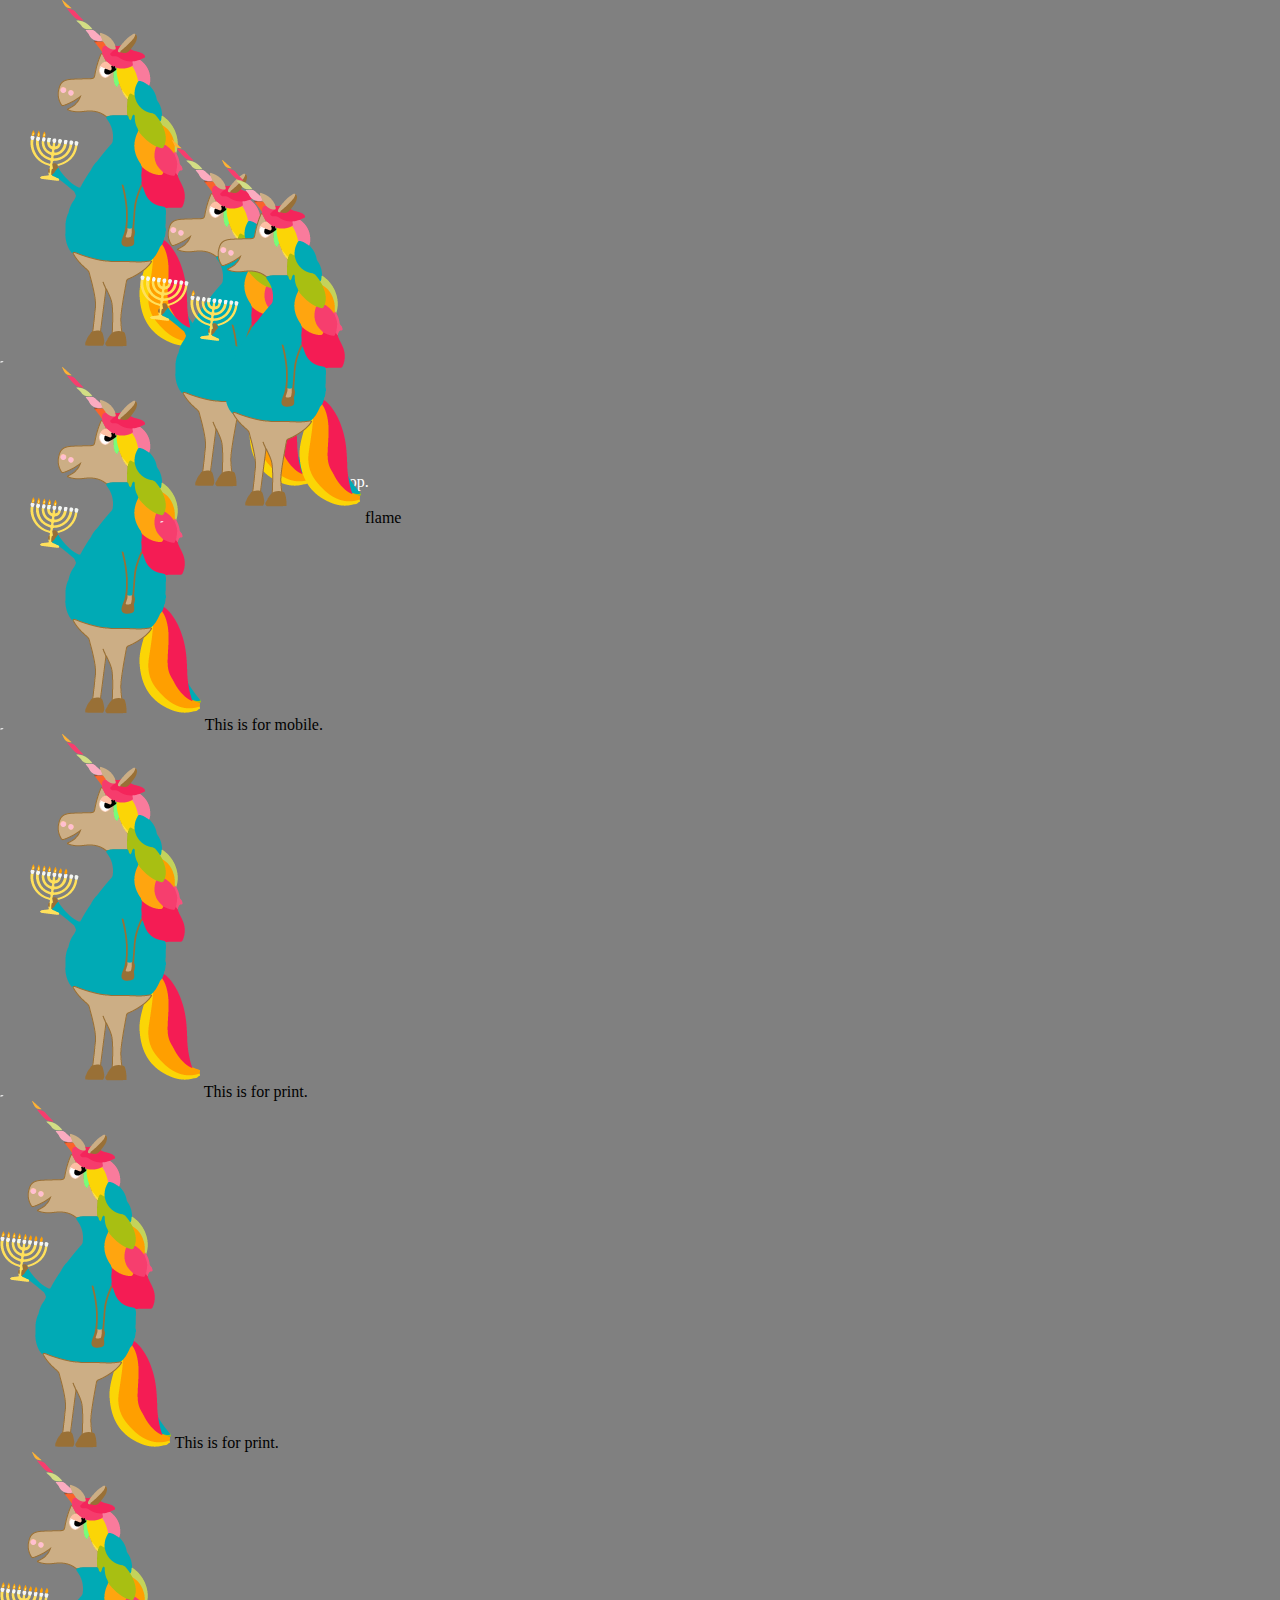
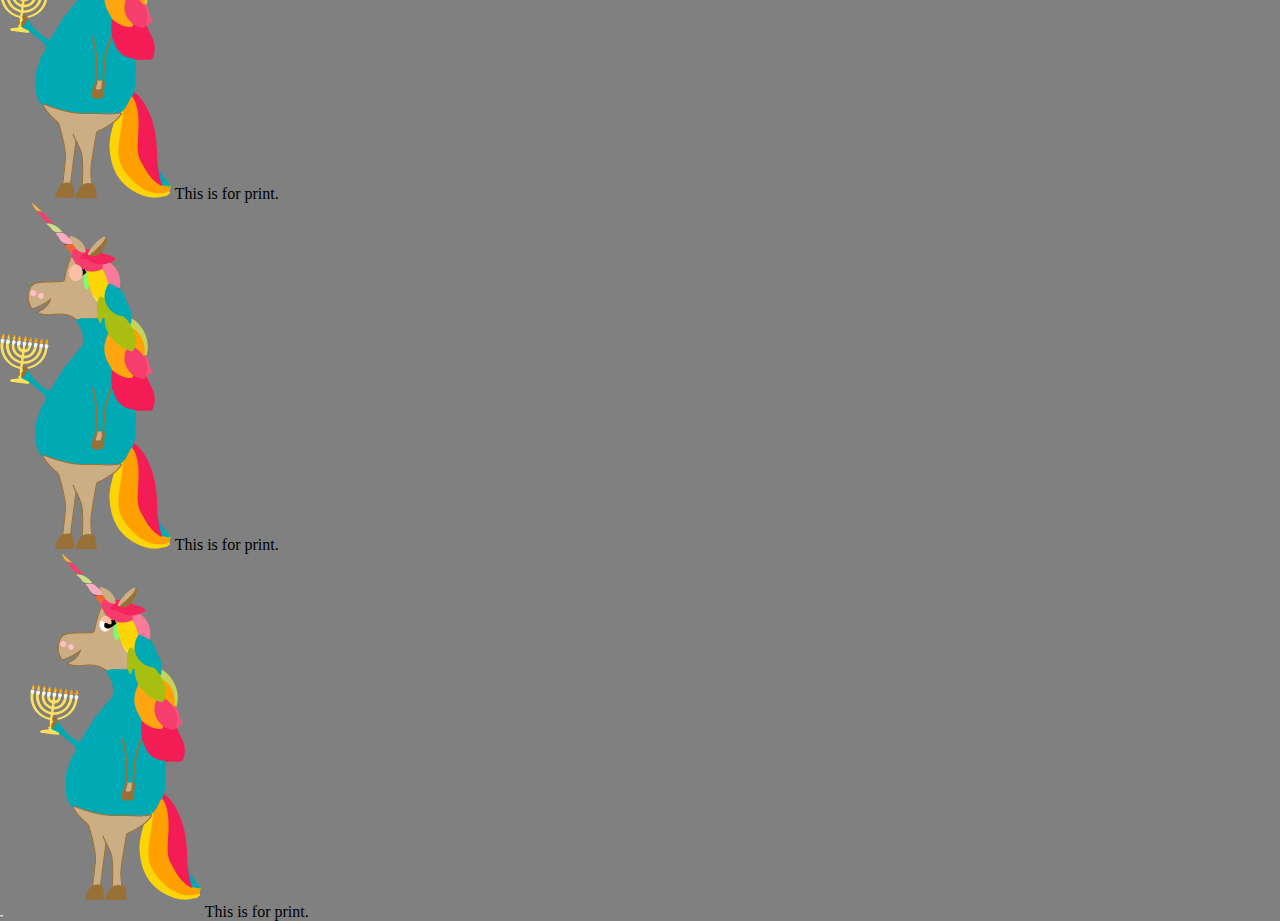
==== Multiples/index.html @ 34851fa4 "alll" ====
<!DOCTYPE html>
<html>
<head>
    <title>Multiples</title>
    <!-- Set the viewport -->
    <meta name="viewport" content="width=device-width, initial-scale=1.0">
    <!-- Link CSS stylesheet -->
    <link rel="stylesheet" href="css/main.css" />
</head>
<body>
    <!-- show by default -->
    <div id="desktop">
      <img src="assets/uni1.png" alt="uni1">

        desktop.
    </div>
    <div id="desktop2">
      <img src="assets/uni2.png" alt="uni2">

        flame
    </div>
    <!-- show on tablet -->
    <div id="tablet">
      <img src="assets/uni3.png" alt="uni3">

        This is for tablet.
    </div>
    <div id="tablet2">
      <img src="assets/uni4.png" alt="uni4">

        This is for tablet.
    </div>
    <!-- show on mobile -->
    <div id="mobile">
      <img src="assets/uni5.png" alt="uni5">

        This is for mobile.
    </div>
    <div id="mobile2">
      <img src="assets/uni6.png" alt="uni6">
        This is for mobile.
    </div>
    <!-- show on print -->
    <div id="print">
      <img src="assets/uni7.png" alt="uni7">

        This is for print.
    </div>
    <div id="print2">
      <img src="assets/uni8.png" alt="uni8">

        This is for print.
    </div>
    <div id="tiny">
      <img src="assets/uni9.png" alt="uni9">

        This is for print.
    </div>
    <div id="tiny2">
      <img src="assets/uni10.png" alt="uni10">

        This is for print.
    </div>
    <div id="itty">
      <img src="assets/uni11.png" alt="uni11">

        This is for print.
    </div>
    <div id="itty2">
      <img src="assets/uni12.png" alt="uni12">

        This is for print.
    </div>
</body>
</html>
---- Multiples/css/main.css ----
* {
    margin: 0px;
    padding: 0px;
    box-sizing: border-box;
}

@keyframes bgcolor {
    0% {
        background-color: #000000
    }

    30% {
        background-color: #584F4F
    }

    60% {
        background-color: #706565
    }

    90% {
        background-color: #9E9595
    }

    100% {
        background-color: #FFFFFF
    }
}
body {
    -webkit-animation: bgcolor 20s infinite;
    animation: bgcolor 10s infinite;
    -webkit-animation-direction: alternate;
    animation-direction: alternate;
}
#desktop {
    display: inline;
    color: white;
    position:absolute;
    top: 140px;
    left: 140px;
    transition: .5s ease;
}
#tablet,
#mobile,
#print {
    display: none;
}
@media (min-width: 1024px)  {
    body {
        background: grey;
    }
#desktop2 {
    display: inline;
    position:absolute;
    top: 160px;
    left: 160px;
    transition: .5s ease;
}
#tablet,
#mobile,
#print {
    display: none;
}
/* tablet */
@media (min-width: 670px) and (max-width: 1024px) {
    body {
        background: grey;
    }
    #tablet {
        display: inline;
        color: white;
        top: 40px;
        left: 40px;
        transition: .5s ease;
    }
    #desktop,
    #mobile,
    #print {
        display: none;
    }
}
/* tablet2 */
@media (min-width: 570px) and (max-width: 924px) {
    body {
        background: grey;
    }
    #tablet2 {
        display: inline;
        color: white;
        top: 40px;
        left: 40px;
        transition: .5s ease;
    }
    #desktop,
    #mobile,
    #print {
        display: none;
    }
}
/* mobile */
@media (max-width: 470px) {
    body {
        background: white;
    }
    #mobile {
        display: inline;
        color: black;
    }
    #desktop,
    #tablet,
    #print {
        display: none;
    }
}
/* mobile2 */
@media (max-width: 370px) {
    body {
        background: white;
    }
    #mobile {
        display: inline;
        color: black;
    }
    #desktop,
    #desktop2,
    #tablet,
    #tablet2,
    #print,
    #mobile2, {
        display: none;
    }
}
/* mobile2 */
@media (max-width: 270px) {
    body {
        background: white;
    }
    #print {
        display: inline;
        color: black;
    }
    #desktop,
    #desktop2,
    #tablet,
    #tablet2,
    #mobile,
    #mobile2, {
        display: none;
    }
}
/* print */
@media print {
    body {
        background: white;
    }
    #print {
        display: inline;
        color: black;
    }
    #desktop,
    #desktop2,
    #tablet,
    #tablet2,
    #mobile,
    #mobile2,
    #print2 {
        display: none;
    }
}
/* print2 */
@media print2 {
    body {
        background: white;
    }
    #print2 {
        display: inline;
        color: black;
    }
    #desktop,
    #desktop2,
    #tablet,
    #tablet2,
    #mobile,
    #mobile2,
    #print, {
        display: none;
    }
}
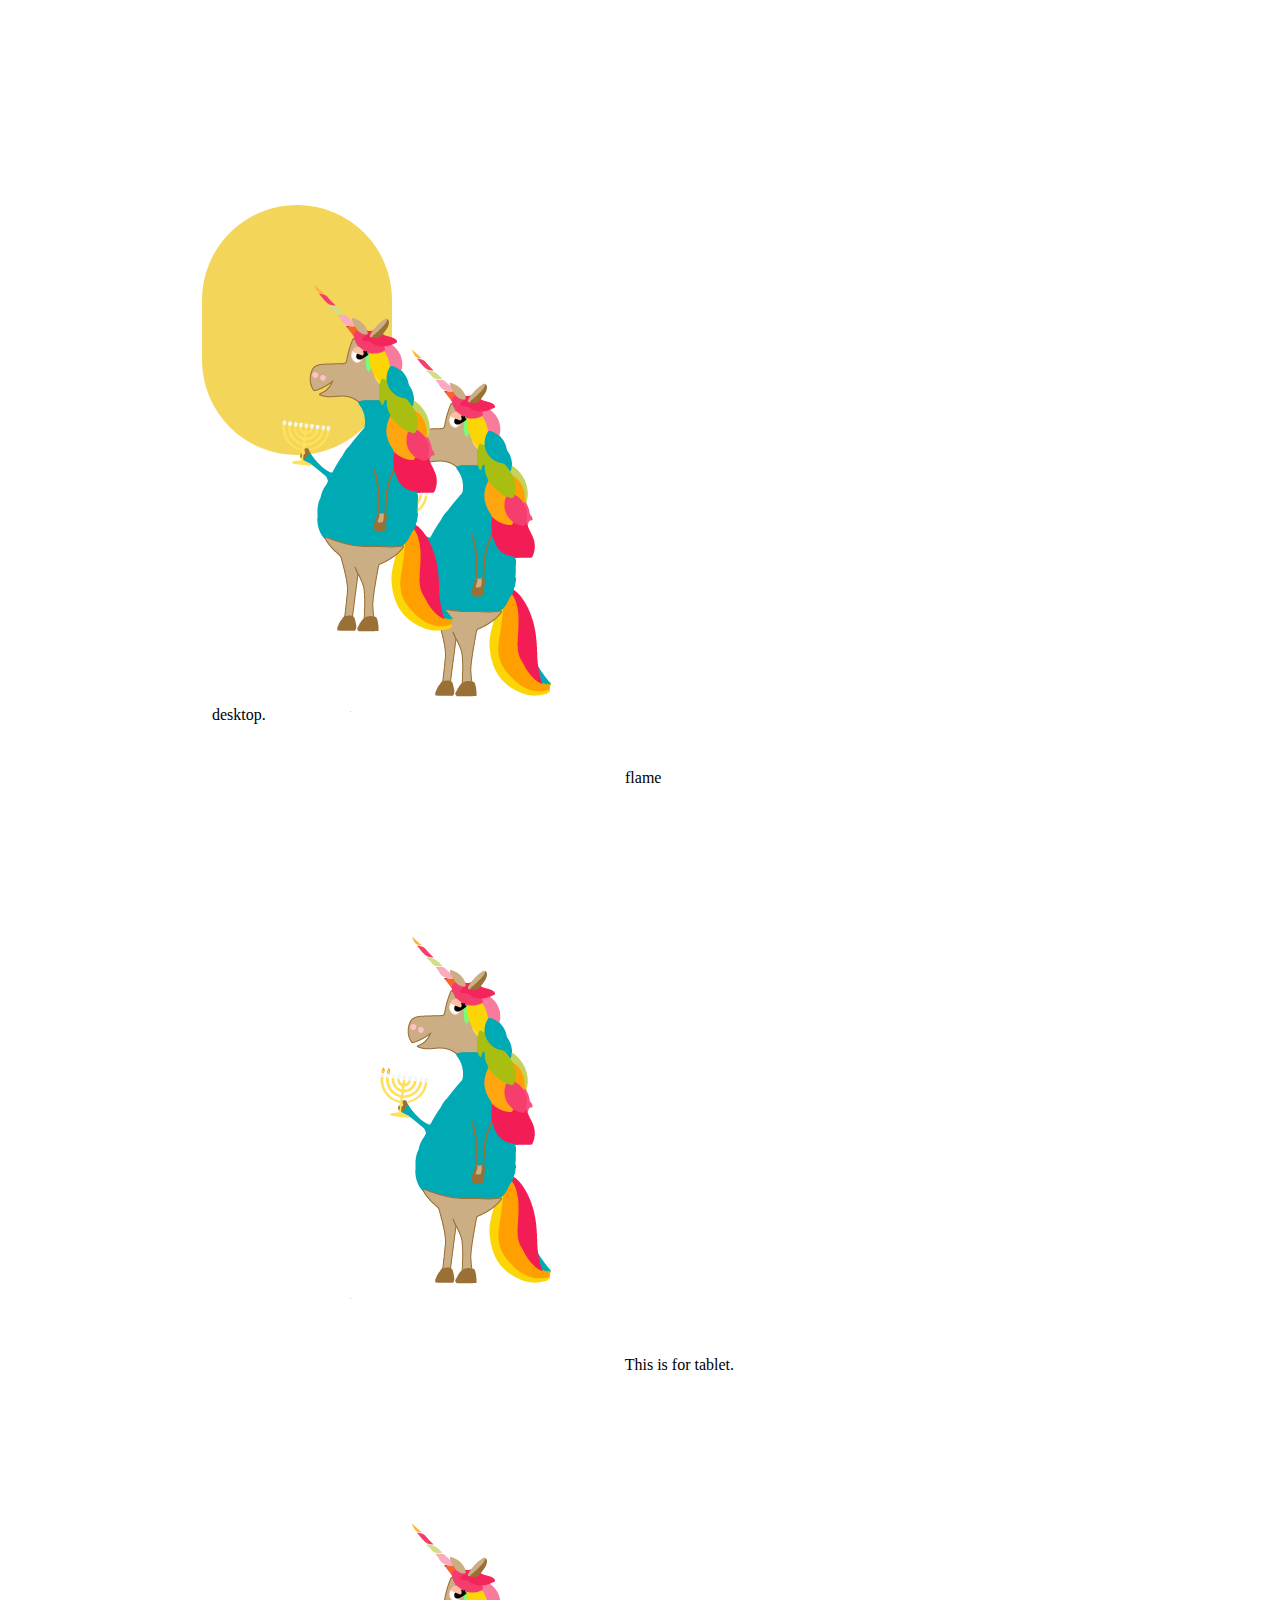
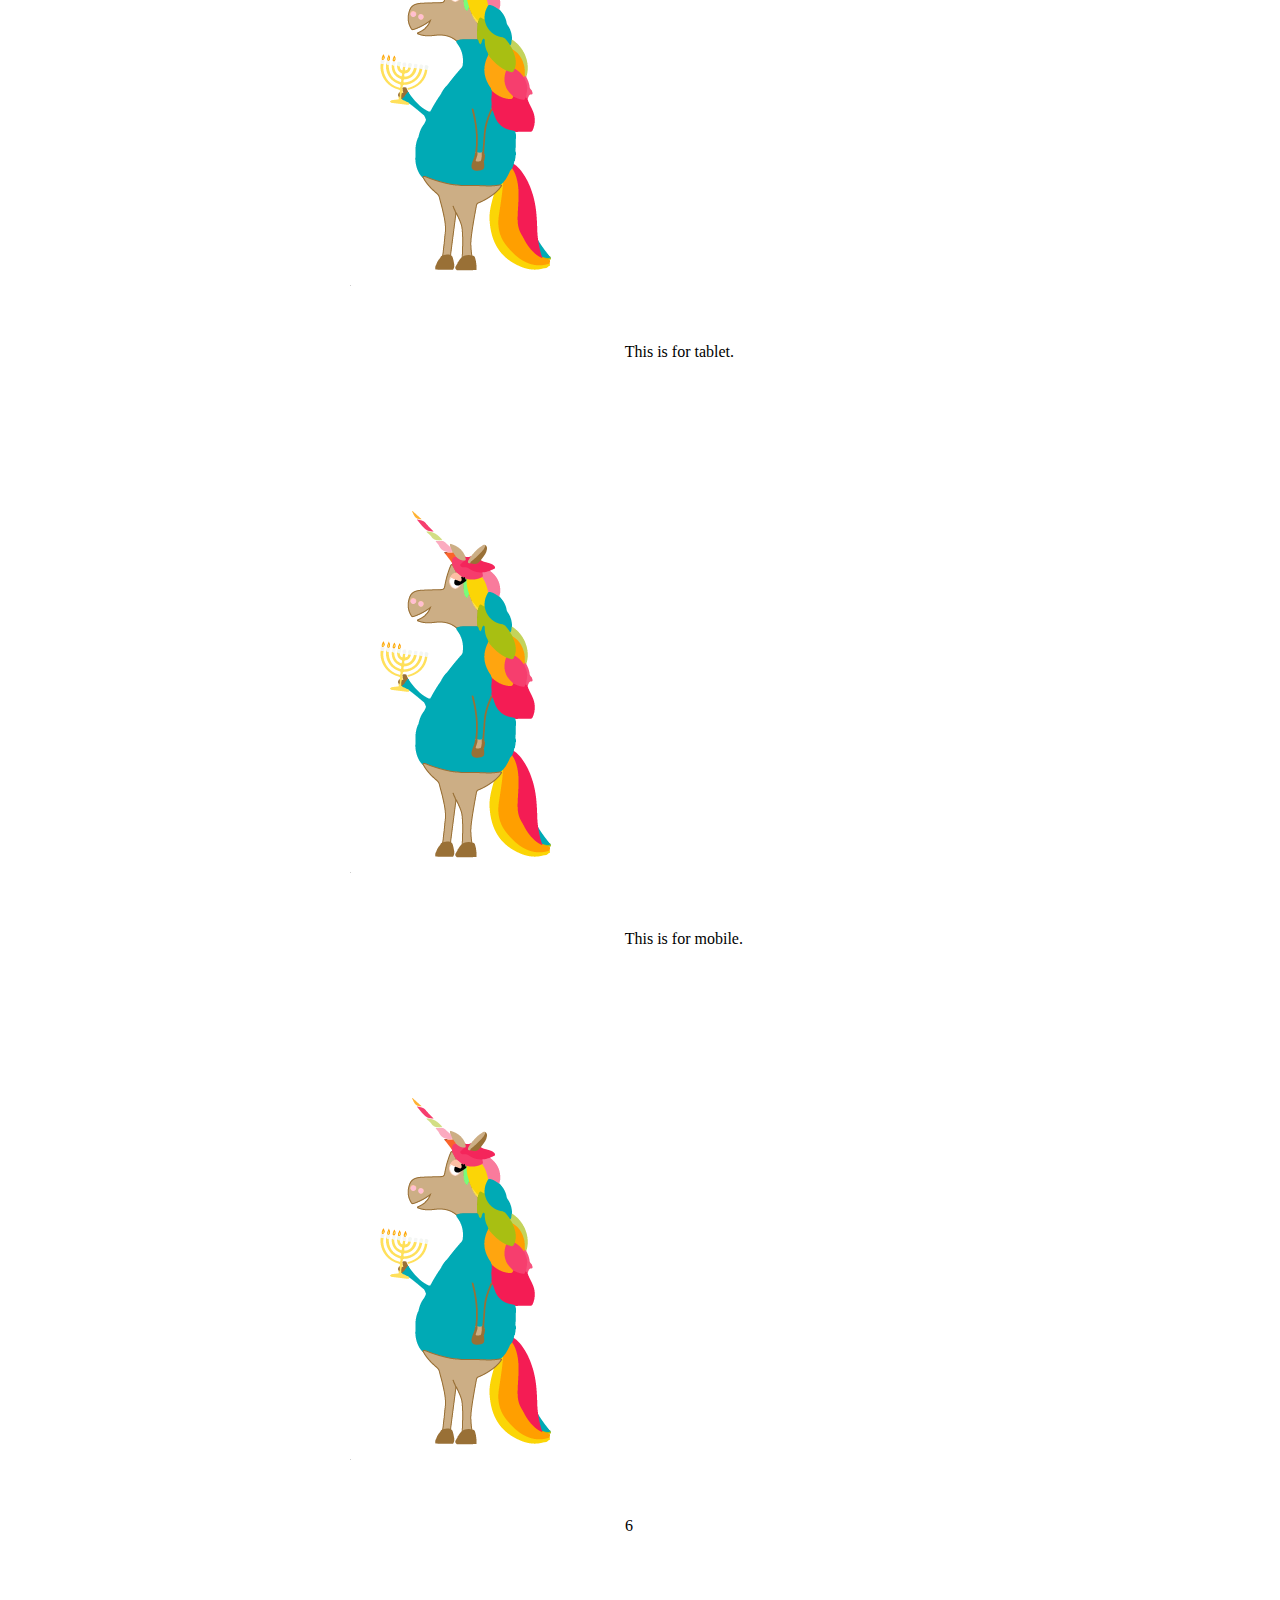
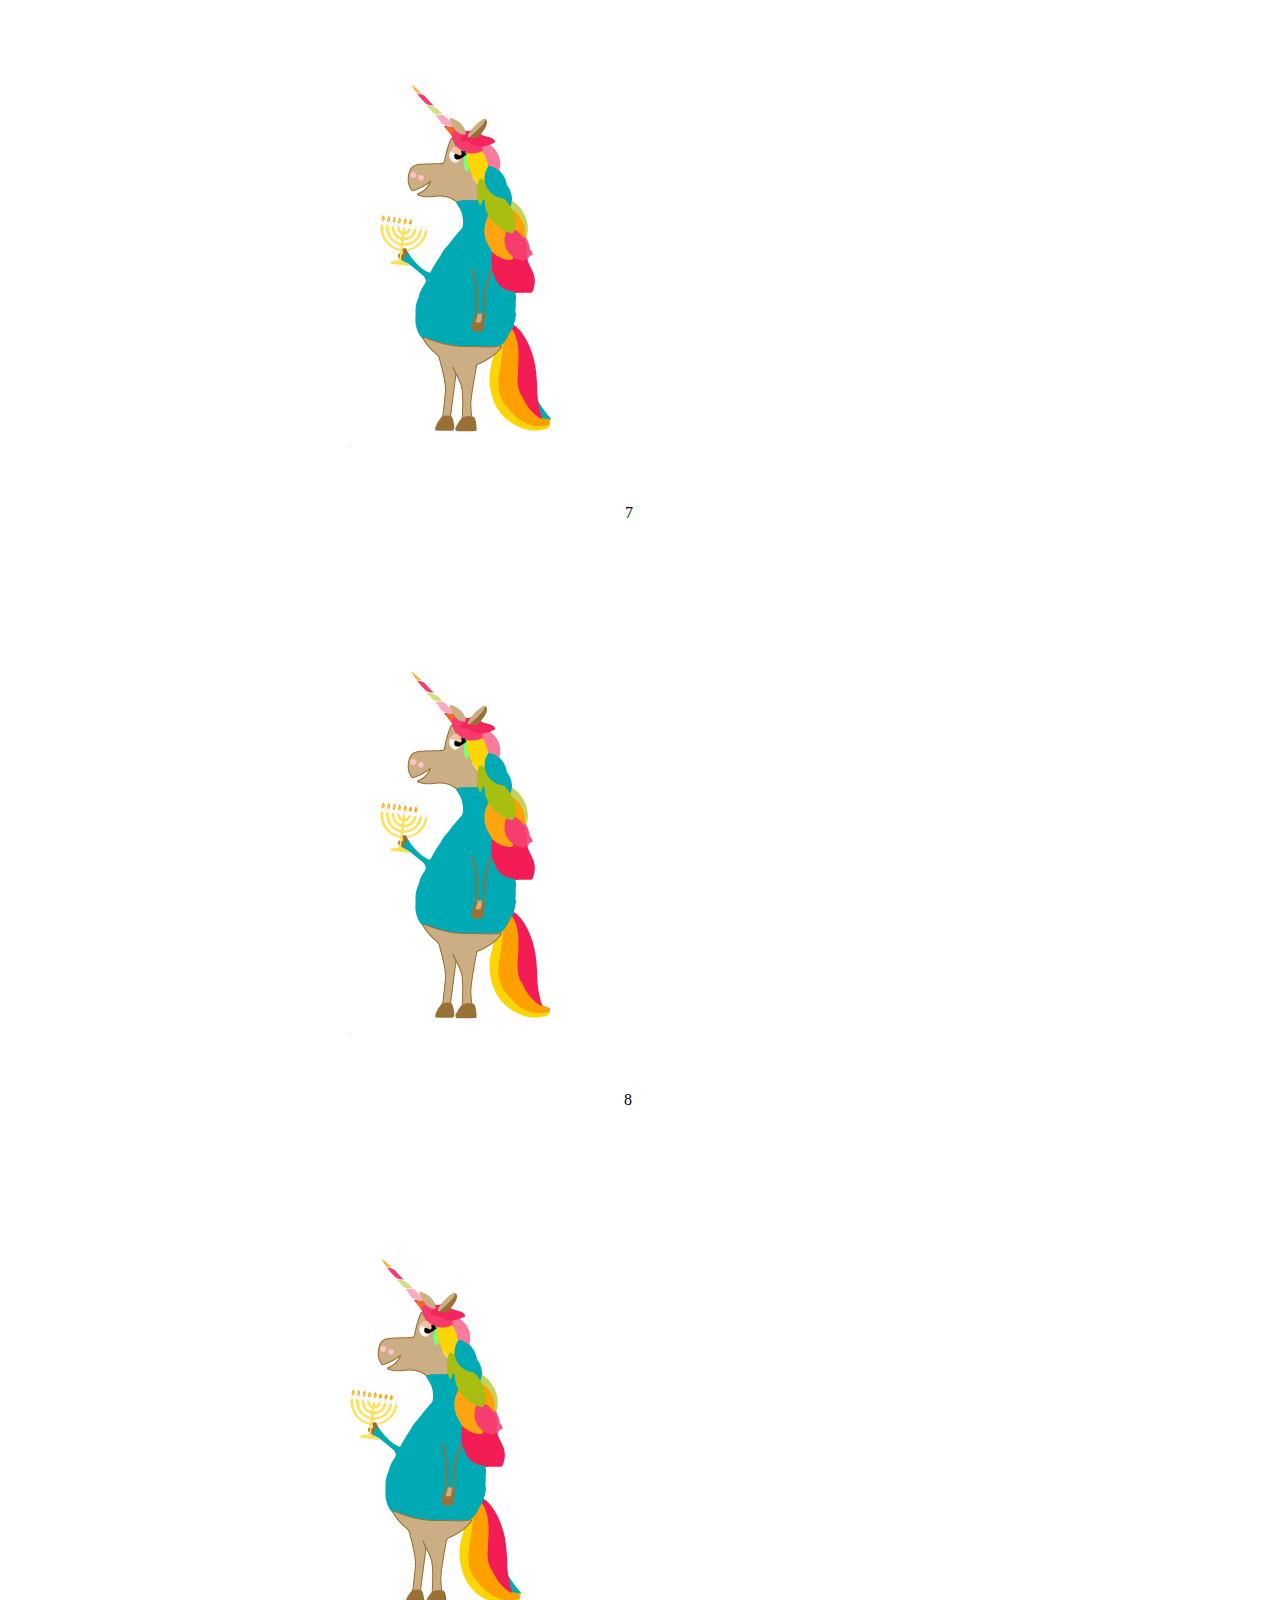
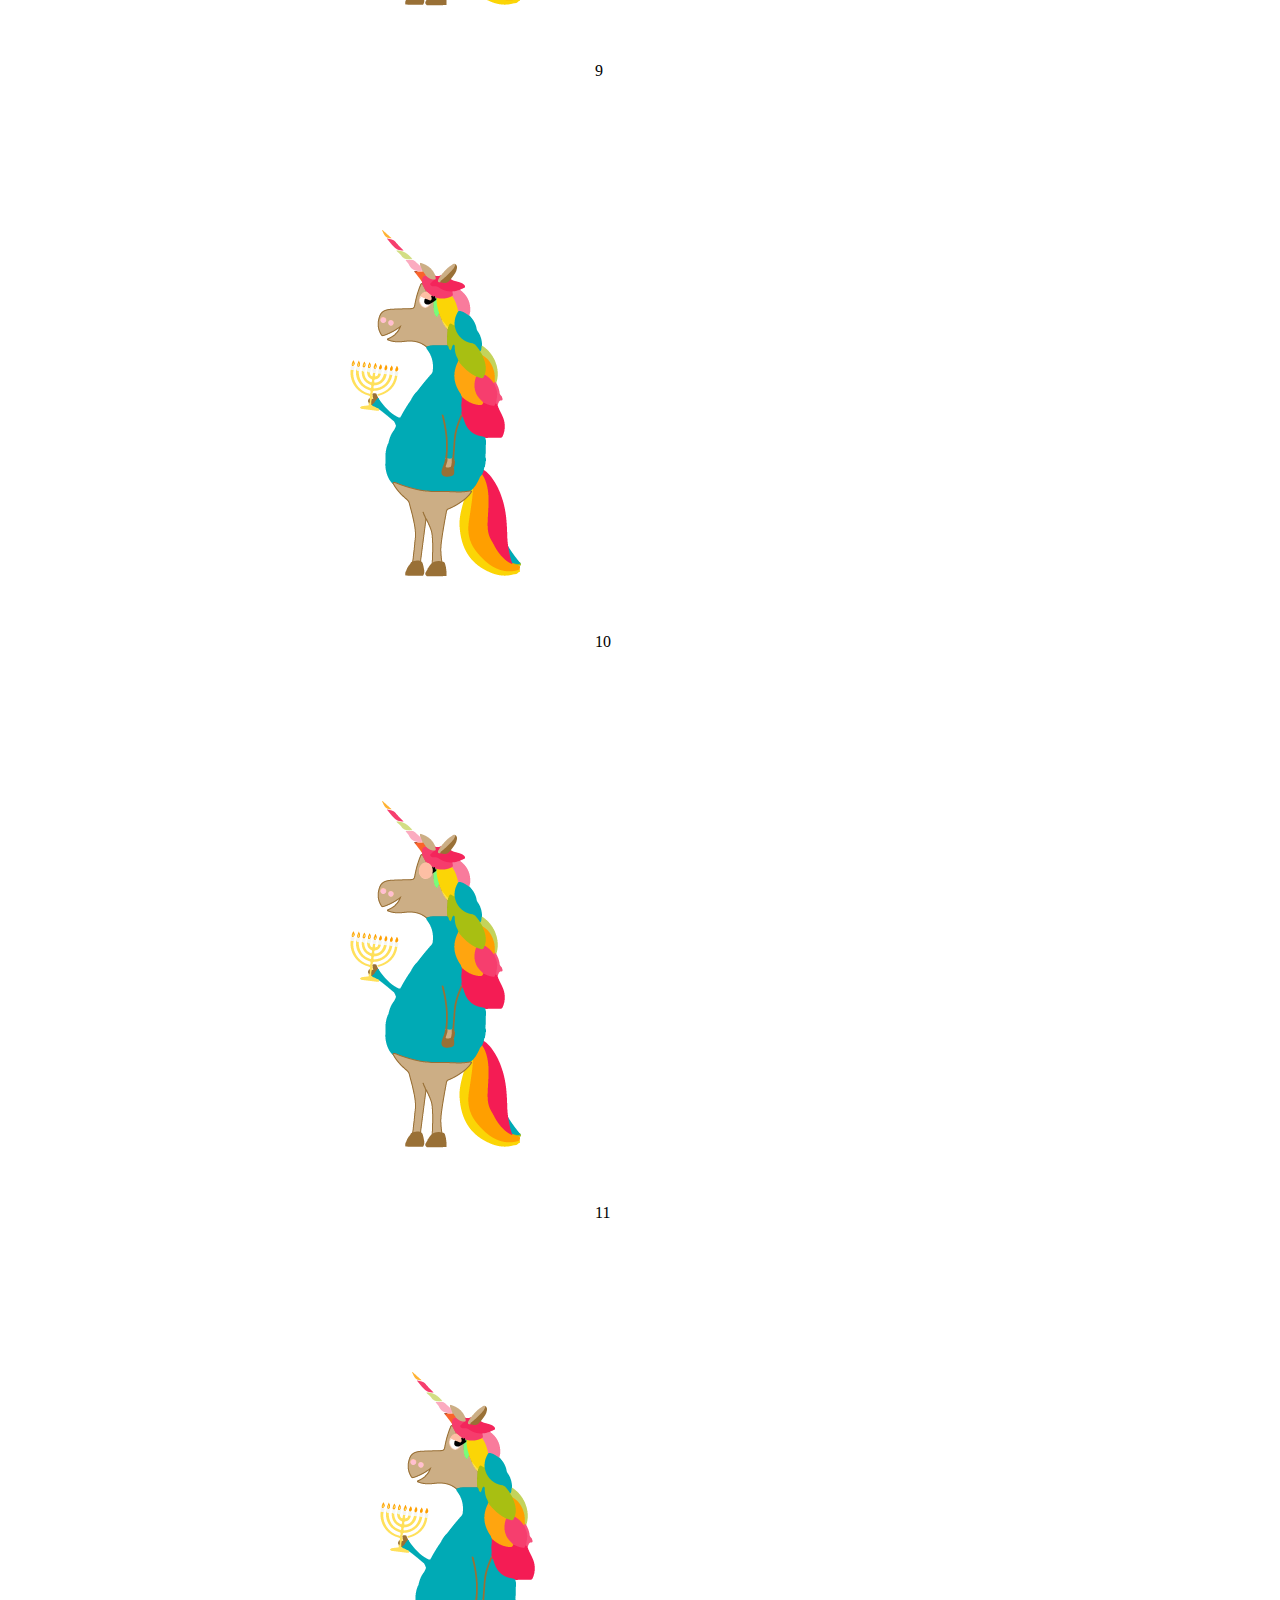
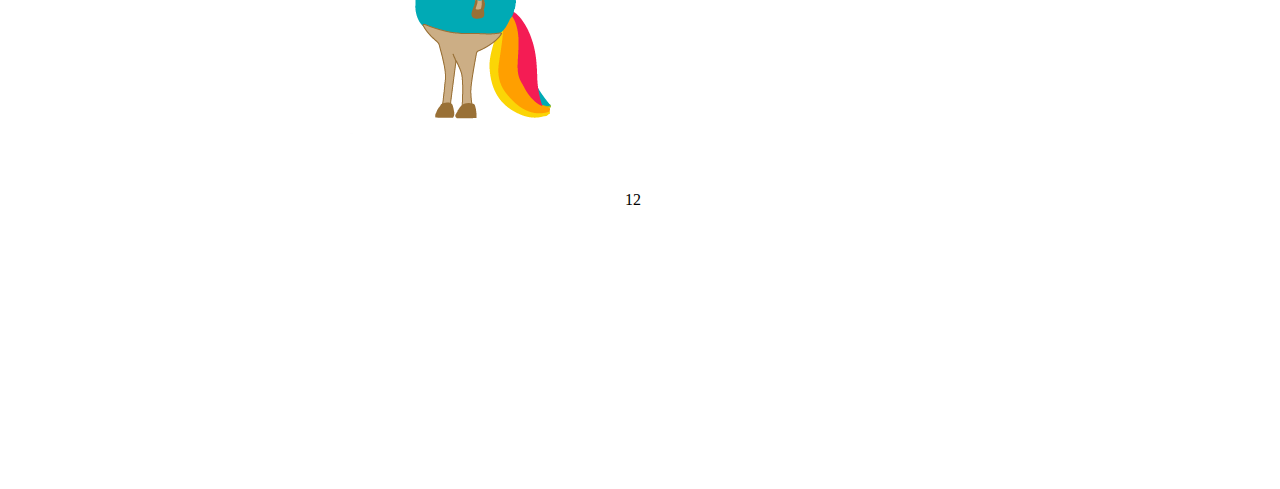
==== commit b0c7f171: "h" ====
--- a/Multiples/index.html
+++ b/Multiples/index.html
@@ -9,6 +9,7 @@
     <link rel="stylesheet" href="css/main.css" />
 </head>
 <body>
+  <div>
     <!-- show by default -->
     <div id="desktop">
       <img src="assets/uni1.png" alt="uni1">
@@ -39,38 +40,39 @@
     </div>
     <div id="mobile2">
       <img src="assets/uni6.png" alt="uni6">
-        This is for mobile.
+6
     </div>
     <!-- show on print -->
     <div id="print">
       <img src="assets/uni7.png" alt="uni7">
 
-        This is for print.
+      7
     </div>
     <div id="print2">
       <img src="assets/uni8.png" alt="uni8">
 
-        This is for print.
+        8
     </div>
     <div id="tiny">
       <img src="assets/uni9.png" alt="uni9">
 
-        This is for print.
+        9
     </div>
     <div id="tiny2">
       <img src="assets/uni10.png" alt="uni10">
 
-        This is for print.
+        10
     </div>
     <div id="itty">
       <img src="assets/uni11.png" alt="uni11">
 
-        This is for print.
+        11
     </div>
-    <div id="itty2">
+    <div class="itty2">
       <img src="assets/uni12.png" alt="uni12">
 
-        This is for print.
+        12
+    </div>
     </div>
 </body>
 </html>
--- a/Multiples/css/main.css
+++ b/Multiples/css/main.css
@@ -1,7 +1,7 @@
 
 * {
-    margin: 0px;
-    padding: 0px;
+    margin: 60px;
+    padding: 10px;
     box-sizing: border-box;
 }
 
@@ -11,19 +11,19 @@
     }
 
     30% {
-        background-color: #584F4F
+        background-color: #FFFFFF
     }
 
     60% {
-        background-color: #706565
+        background-color: #000000
     }
 
     90% {
-        background-color: #9E9595
+        background-color: #FFFFFF
     }
 
     100% {
-        background-color: #FFFFFF
+        background-color: #000000
     }
 }
 body {
@@ -33,156 +33,390 @@
     animation-direction: alternate;
 }
 #desktop {
-    display: inline;
-    color: white;
-    position:absolute;
-    top: 140px;
-    left: 140px;
-    transition: .5s ease;
-}
+  width:190px;
+  height:250px;
+  position:absolute;
+  top: 145px;
+  left: 142px;
+  background-color: #F3D659;
+  animation: bgcolor 17s infinite;
+  border-radius: 100px;
+  border:8px opacity: 0.5; solid #97CEE9;
+  transition-property: margin-right, color #F3D659;
+  animation: shadow-pulse-big 17s infinite;
+}
+#desktop2,
 #tablet,
+#tablet2,
 #mobile,
-#print {
+#mobile2,
+#print,
+#print2
+#tiny,
+#tiny2,
+#itty,
+#itty2,
+{
+    display:none;
+    visibility: hidden;
+}
+}
+
+@media (min-width: 1010px) and (max-width: 1020px)  {
+    body {
+        background: grey;
+    }
+#desktop2 {
+  width:190px;
+  height:250px;
+  position:absolute;
+  top: 145px;
+  left: 142px;
+  background-color: #F3D659;
+  animation: bgcolor 17s infinite;
+  border-radius: 100px;
+  border:8px opacity: 0.5; solid #97CEE9;
+  transition-property: margin-right, color #F3D659;
+  animation: shadow-pulse-big 17s infinite;
+}
+#desktop,
+#tablet,
+#tablet2,
+#mobile,
+#mobile2,
+#print,
+#print2
+#tiny,
+#tiny2,
+#itty,
+#itty2,{
     display: none;
 }
-@media (min-width: 1024px)  {
+/* tablet */
+@media (min-width: 1000px) and (max-width: 1010px) {
     body {
         background: grey;
     }
-#desktop2 {
-    display: inline;
-    position:absolute;
-    top: 160px;
-    left: 160px;
-    transition: .5s ease;
-}
-#tablet,
-#mobile,
-#print {
-    display: none;
-}
-/* tablet */
-@media (min-width: 670px) and (max-width: 1024px) {
+    #tablet {
+      width:190px;
+      height:250px;
+      position:absolute;
+      top: -145px;
+      left: 142px;
+      background-color: #F3D659;
+      animation: bgcolor 17s infinite;
+      border-radius: 100px;
+      border:8px opacity: 0.5; solid #97CEE9;
+      transition-property: margin-right, color #F3D659;
+      animation: shadow-pulse-big 17s infinite;
+    }
+    #desktop,
+    #desktop2,
+    #tablet2,
+    #mobile,
+    #mobile2,
+    #print,
+    #print2
+    #tiny,
+    #tiny2,
+    #itty,
+    #itty2,{
+        display: none;
+        visibility: hidden;
+
+    }
+/* tablet2 */
+@media (min-width: 1000px) and (max-width: 1011px) {
     body {
         background: grey;
     }
-    #tablet {
-        display: inline;
-        color: white;
-        top: 40px;
-        left: 40px;
-        transition: .5s ease;
-    }
-    #desktop,
-    #mobile,
+    #tablet2 {
+        display: inline;
+        top: 140px;
+        left: 140px;
+        transition: .5s ease;
+    }
+    #desktop,
+    #desktop2,
+    #tablet,
+    #mobile,
+    #mobile2,
+    #print,
+    #print2
+    #tiny,
+    #tiny2,
+    #itty,
+    #itty2,{
+        display: none;
+        visibility: hidden;
+
+    }
+/* mobile */
+@media (min-width: 890px) and (max-width: 900px) {
+    body {
+        background: white;
+    }
+    #mobile {
+        display: inline;
+        top: 140px;
+        left: 140px;
+        transition: .5s ease;
+    }
+    #desktop,
+    #desktop2,
+    #tablet,
+    #tablet2,
+    #mobile2,
+    #print,
+    #print2
+    #tiny,
+    #tiny2,
+    #itty,
+    #itty2,{
+        display: none;
+        visibility: hidden;
+
+    }
+  }
+/* mobile2 */
+@media (min-width: 840px) and (max-width: 850px) {
+    body {
+        background: white;
+    }
+    #mobile2 {
+        display: inline;
+        top: 140px;
+        left: 140px;
+        transition: .5s ease;
+    }
+    #desktop,
+    #desktop2,
+    #tablet,
+    #tablet2,
+    #mobile,
+    #print,
+    #print2
+    #tiny,
+    #tiny2,
+    #itty,
+    #itty2, {
+        display: none;
+        visibility: hidden;
+
+    }
+  }
+}
+/* print */
+@media (min-width: 800px) {
+    body {
+        background: white;
+    }
     #print {
-        display: none;
-    }
-}
-/* tablet2 */
-@media (min-width: 570px) and (max-width: 924px) {
-    body {
-        background: grey;
-    }
-    #tablet2 {
-        display: inline;
-        color: white;
-        top: 40px;
-        left: 40px;
-        transition: .5s ease;
-    }
-    #desktop,
-    #mobile,
-    #print {
-        display: none;
-    }
-}
-/* mobile */
-@media (max-width: 470px) {
-    body {
-        background: white;
-    }
-    #mobile {
-        display: inline;
-        color: black;
-    }
-    #desktop,
-    #tablet,
-    #print {
-        display: none;
-    }
-}
-/* mobile2 */
-@media (max-width: 370px) {
-    body {
-        background: white;
-    }
-    #mobile {
-        display: inline;
-        color: black;
-    }
-    #desktop,
-    #desktop2,
-    #tablet,
-    #tablet2,
-    #print,
-    #mobile2, {
-        display: none;
-    }
-}
-/* mobile2 */
-@media (max-width: 270px) {
-    body {
-        background: white;
-    }
-    #print {
-        display: inline;
-        color: black;
-    }
-    #desktop,
-    #desktop2,
-    #tablet,
-    #tablet2,
-    #mobile,
-    #mobile2, {
-        display: none;
-    }
-}
-/* print */
-@media print {
-    body {
-        background: white;
-    }
-    #print {
-        display: inline;
-        color: black;
-    }
-    #desktop,
-    #desktop2,
-    #tablet,
-    #tablet2,
-    #mobile,
-    #mobile2,
+        display: inline;
+        color: black;
+        top: 140px;
+        left: 140px;
+        transition: .5s ease;
+    }
+    #desktop,
+    #desktop2,
+    #tablet,
+    #tablet2,
+    #mobile,
+    #mobile2,
+    #print2
+    #tiny,
+    #tiny2,
+    #itty,
+    #itty2, {
+        display: none;
+        visibility: hidden;
+
+    }
+}
+/* print2 */
+@media (min-width: 750px) {
+    body {
+        background: white;
+    }
     #print2 {
-        display: none;
-    }
-}
-/* print2 */
-@media print2 {
-    body {
-        background: white;
-    }
-    #print2 {
-        display: inline;
-        color: black;
-    }
-    #desktop,
-    #desktop2,
-    #tablet,
-    #tablet2,
-    #mobile,
-    #mobile2,
-    #print, {
-        display: none;
-    }
-}
+        display: inline;
+        color: black;
+        top: 140px;
+        left: 140px;
+        transition: .5s ease;
+    }
+    #desktop,
+    #desktop2,
+    #tablet,
+    #tablet2,
+    #mobile,
+    #mobile2,
+    #print,
+    #tiny,
+    #tiny2,
+    #itty,
+    #itty2,{
+        display: none;
+        visibility: hidden;
+
+    }
+}
+/* tiny */
+@media (min-width: 700px)tiny {
+    body {
+        background: white;
+    }
+    #tiny {
+        display: inline;
+        color: black;
+        top: 140px;
+        left: 140px;
+        transition: .5s ease;
+    }
+    #desktop,
+    #desktop2,
+    #tablet,
+    #tablet2,
+    #mobile,
+    #mobile2,
+    #print,
+    #print2
+    #tiny2,
+    #itty,
+    #itty2, {
+        display: none;
+        visibility: hidden;
+
+    }
+}
+/* tiny2 */
+@media (max-width: 130px)tiny2 {
+    body {
+        background: white;
+    }
+    #tiny2 {
+        display: inline;
+        color: black;
+        top: 140px;
+        left: 140px;
+        transition: .5s ease;
+    }
+    #desktop,
+    #desktop2,
+    #tablet,
+    #tablet2,
+    #mobile,
+    #mobile2,
+    #print,
+    #print2
+    #itty,
+    #itty2, {
+        display: none;
+        visibility: hidden;
+
+    }
+}
+/* itty */
+@media (max-width: 110px)itty {
+    body {
+        background: white;
+    }
+    #itty {
+        display: inline;
+        color: black;
+        top: 140px;
+        left: 140px;
+        transition: .5s ease;
+    }
+    #desktop,
+    #desktop2,
+    #tablet,
+    #tablet2,
+    #mobile,
+    #mobile2,
+    #print,
+    #print2
+    #tiny,
+    #itty2, {
+        display: none;
+        visibility: hidden;
+
+    }
+}
+/* itty2 */
+@media (max-width: 80px) {
+    body {
+        background: white;
+    }
+    #itty2 {
+        display: inline;
+        color: black;
+        top: 540px;
+        left: 540px;
+        transition: .5s ease;
+    }
+    #desktop,
+    #desktop2,
+    #tablet,
+    #tablet2,
+    #mobile,
+    #mobile2,
+    #print,
+    #print2
+    #tiny, {
+        display: none;
+        visibility: hidden;
+    }
+}
+/* itty2 */
+@media screen and (max-width: 70px){
+    body {
+        background: white;
+    }
+    #itty2 {
+        display: inline;
+        color: black;
+        animation: shadow-pulse-big 17s infinite;
+
+    }
+    #desktop,
+    #desktop2,
+    #tablet,
+    #tablet2,
+    #mobile,
+    #mobile2,
+    #print,
+    #print2
+    #tiny,
+    #itty, {
+        display: none;
+        animation: shadow-pulse-big 17s infinite;
+
+    }
+}
+
+.wrapper{
+  padding: 20px;
+}
+
+@keyframes shadow-pulse
+{
+  0% {
+    box-shadow: 3 0 0 0px rgba(108, 238, 236, 1.2);
+  }
+  40% {
+    box-shadow: 0 0 0 35px rgba(158, 238, 108, 1);
+  }
+
+}
+
+@keyframes shadow-pulse-big
+{
+  0% {
+    box-shadow: 0 0 0 0px rgba(0, 0, 0, 0.1);
+  }
+  60% {
+    box-shadow: 0 0 0 70px rgba(238, 108, 223, 1);
+  }
+}
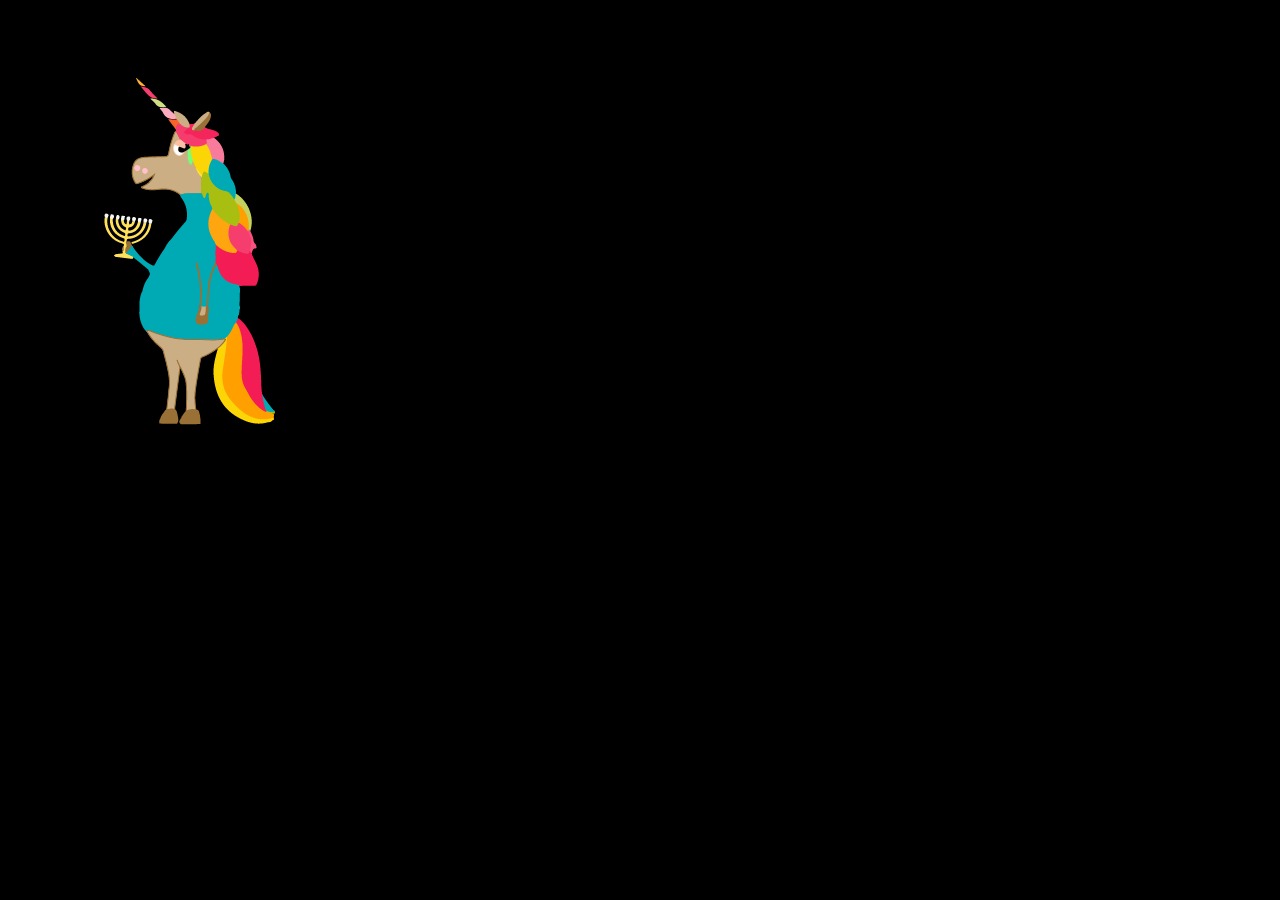
==== commit c120e7bb: "yes" ====
--- a/Multiples/index.html
+++ b/Multiples/index.html
@@ -9,70 +9,25 @@
     <link rel="stylesheet" href="css/main.css" />
 </head>
 <body>
-  <div>
     <!-- show by default -->
     <div id="desktop">
-      <img src="assets/uni1.png" alt="uni1">
+      <img src="assets/uni1.png" alt="">
 
-        desktop.
-    </div>
-    <div id="desktop2">
-      <img src="assets/uni2.png" alt="uni2">
-
-        flame
     </div>
     <!-- show on tablet -->
     <div id="tablet">
-      <img src="assets/uni3.png" alt="uni3">
+      <img src="assets/uni11.png" alt="">
 
-        This is for tablet.
-    </div>
-    <div id="tablet2">
-      <img src="assets/uni4.png" alt="uni4">
-
-        This is for tablet.
     </div>
     <!-- show on mobile -->
     <div id="mobile">
-      <img src="assets/uni5.png" alt="uni5">
+      <img src="assets/uni10.png" alt="">
 
-        This is for mobile.
-    </div>
-    <div id="mobile2">
-      <img src="assets/uni6.png" alt="uni6">
-6
+      
     </div>
     <!-- show on print -->
     <div id="print">
-      <img src="assets/uni7.png" alt="uni7">
-
-      7
-    </div>
-    <div id="print2">
-      <img src="assets/uni8.png" alt="uni8">
-
-        8
-    </div>
-    <div id="tiny">
-      <img src="assets/uni9.png" alt="uni9">
-
-        9
-    </div>
-    <div id="tiny2">
-      <img src="assets/uni10.png" alt="uni10">
-
-        10
-    </div>
-    <div id="itty">
-      <img src="assets/uni11.png" alt="uni11">
-
-        11
-    </div>
-    <div class="itty2">
-      <img src="assets/uni12.png" alt="uni12">
-
-        12
-    </div>
+        This is for print.
     </div>
 </body>
 </html>
--- a/Multiples/css/main.css
+++ b/Multiples/css/main.css
@@ -1,422 +1,115 @@
+
 
 * {
-    margin: 60px;
-    padding: 10px;
+    margin: 13px;
+    padding: 13px;
     box-sizing: border-box;
 }
+body {
+    background: black;
+}
+#desktop {
+    display: inline;
+    color: white;
+}
+#tablet,
+#mobile,
+#print {
+    display: none;
+}
+/* tablet */
+@media (min-width: 670px) and (max-width: 1024px) {
+    body {
+        background: grey;
+        animation: shake 0.5;
+        animation-iteration-count: infinite;
+    }
+    #tablet {
+        display: inline;
+        color: white;
+    }
+    #desktop,
+    #mobile,
+    #print {
+        display: none;
+    }
+}
+/* mobile */
+@media (max-width: 670px) {
+    body {
+        background: white;
+    }
+
+    #mobile {
+        display: inline;
+        color: black;
+        animation: shake 0.5;
+        animation-iteration-count: infinite;
+        position: absolute;
+
+    }
+    #desktop,
+    #tablet,
+    #print {
+        display: none;
+    }
+}
+/* print */
+@media print {
+    body {
+        background: white;
+    }
+    #print {
+        display: inline;
+        color: black;
+    }
+    #desktop,
+    #tablet,
+    #mobile {
+        display: none;
+    }
+}
+
+@keyframes shake {
+  0% { transform: translate(1px, 1px) rotate(0deg); }
+  10% { transform: translate(-1px, -2px) rotate(-1deg); }
+  20% { transform: translate(-3px, 0px) rotate(1deg); }
+  30% { transform: translate(3px, 2px) rotate(0deg); }
+  40% { transform: translate(1px, -1px) rotate(1deg); }
+  50% { transform: translate(-1px, 2px) rotate(-1deg); }
+  60% { transform: translate(-3px, 1px) rotate(0deg); }
+  70% { transform: translate(3px, 1px) rotate(-1deg); }
+  80% { transform: translate(-1px, -1px) rotate(1deg); }
+  90% { transform: translate(1px, 2px) rotate(0deg); }
+  100% { transform: translate(1px, -2px) rotate(-1deg); }
+}
+
 
 @keyframes bgcolor {
     0% {
-        background-color: #000000
+        background-color: #45a3e5
     }
 
     30% {
-        background-color: #FFFFFF
+        background-color: #66bf39
     }
 
     60% {
-        background-color: #000000
+        background-color: #eb670f
     }
 
     90% {
-        background-color: #FFFFFF
+        background-color: #f35
     }
 
     100% {
-        background-color: #000000
+        background-color: #864cbf
     }
 }
+
 body {
     -webkit-animation: bgcolor 20s infinite;
     animation: bgcolor 10s infinite;
     -webkit-animation-direction: alternate;
     animation-direction: alternate;
 }
-#desktop {
-  width:190px;
-  height:250px;
-  position:absolute;
-  top: 145px;
-  left: 142px;
-  background-color: #F3D659;
-  animation: bgcolor 17s infinite;
-  border-radius: 100px;
-  border:8px opacity: 0.5; solid #97CEE9;
-  transition-property: margin-right, color #F3D659;
-  animation: shadow-pulse-big 17s infinite;
-}
-#desktop2,
-#tablet,
-#tablet2,
-#mobile,
-#mobile2,
-#print,
-#print2
-#tiny,
-#tiny2,
-#itty,
-#itty2,
-{
-    display:none;
-    visibility: hidden;
-}
-}
-
-@media (min-width: 1010px) and (max-width: 1020px)  {
-    body {
-        background: grey;
-    }
-#desktop2 {
-  width:190px;
-  height:250px;
-  position:absolute;
-  top: 145px;
-  left: 142px;
-  background-color: #F3D659;
-  animation: bgcolor 17s infinite;
-  border-radius: 100px;
-  border:8px opacity: 0.5; solid #97CEE9;
-  transition-property: margin-right, color #F3D659;
-  animation: shadow-pulse-big 17s infinite;
-}
-#desktop,
-#tablet,
-#tablet2,
-#mobile,
-#mobile2,
-#print,
-#print2
-#tiny,
-#tiny2,
-#itty,
-#itty2,{
-    display: none;
-}
-/* tablet */
-@media (min-width: 1000px) and (max-width: 1010px) {
-    body {
-        background: grey;
-    }
-    #tablet {
-      width:190px;
-      height:250px;
-      position:absolute;
-      top: -145px;
-      left: 142px;
-      background-color: #F3D659;
-      animation: bgcolor 17s infinite;
-      border-radius: 100px;
-      border:8px opacity: 0.5; solid #97CEE9;
-      transition-property: margin-right, color #F3D659;
-      animation: shadow-pulse-big 17s infinite;
-    }
-    #desktop,
-    #desktop2,
-    #tablet2,
-    #mobile,
-    #mobile2,
-    #print,
-    #print2
-    #tiny,
-    #tiny2,
-    #itty,
-    #itty2,{
-        display: none;
-        visibility: hidden;
-
-    }
-/* tablet2 */
-@media (min-width: 1000px) and (max-width: 1011px) {
-    body {
-        background: grey;
-    }
-    #tablet2 {
-        display: inline;
-        top: 140px;
-        left: 140px;
-        transition: .5s ease;
-    }
-    #desktop,
-    #desktop2,
-    #tablet,
-    #mobile,
-    #mobile2,
-    #print,
-    #print2
-    #tiny,
-    #tiny2,
-    #itty,
-    #itty2,{
-        display: none;
-        visibility: hidden;
-
-    }
-/* mobile */
-@media (min-width: 890px) and (max-width: 900px) {
-    body {
-        background: white;
-    }
-    #mobile {
-        display: inline;
-        top: 140px;
-        left: 140px;
-        transition: .5s ease;
-    }
-    #desktop,
-    #desktop2,
-    #tablet,
-    #tablet2,
-    #mobile2,
-    #print,
-    #print2
-    #tiny,
-    #tiny2,
-    #itty,
-    #itty2,{
-        display: none;
-        visibility: hidden;
-
-    }
-  }
-/* mobile2 */
-@media (min-width: 840px) and (max-width: 850px) {
-    body {
-        background: white;
-    }
-    #mobile2 {
-        display: inline;
-        top: 140px;
-        left: 140px;
-        transition: .5s ease;
-    }
-    #desktop,
-    #desktop2,
-    #tablet,
-    #tablet2,
-    #mobile,
-    #print,
-    #print2
-    #tiny,
-    #tiny2,
-    #itty,
-    #itty2, {
-        display: none;
-        visibility: hidden;
-
-    }
-  }
-}
-/* print */
-@media (min-width: 800px) {
-    body {
-        background: white;
-    }
-    #print {
-        display: inline;
-        color: black;
-        top: 140px;
-        left: 140px;
-        transition: .5s ease;
-    }
-    #desktop,
-    #desktop2,
-    #tablet,
-    #tablet2,
-    #mobile,
-    #mobile2,
-    #print2
-    #tiny,
-    #tiny2,
-    #itty,
-    #itty2, {
-        display: none;
-        visibility: hidden;
-
-    }
-}
-/* print2 */
-@media (min-width: 750px) {
-    body {
-        background: white;
-    }
-    #print2 {
-        display: inline;
-        color: black;
-        top: 140px;
-        left: 140px;
-        transition: .5s ease;
-    }
-    #desktop,
-    #desktop2,
-    #tablet,
-    #tablet2,
-    #mobile,
-    #mobile2,
-    #print,
-    #tiny,
-    #tiny2,
-    #itty,
-    #itty2,{
-        display: none;
-        visibility: hidden;
-
-    }
-}
-/* tiny */
-@media (min-width: 700px)tiny {
-    body {
-        background: white;
-    }
-    #tiny {
-        display: inline;
-        color: black;
-        top: 140px;
-        left: 140px;
-        transition: .5s ease;
-    }
-    #desktop,
-    #desktop2,
-    #tablet,
-    #tablet2,
-    #mobile,
-    #mobile2,
-    #print,
-    #print2
-    #tiny2,
-    #itty,
-    #itty2, {
-        display: none;
-        visibility: hidden;
-
-    }
-}
-/* tiny2 */
-@media (max-width: 130px)tiny2 {
-    body {
-        background: white;
-    }
-    #tiny2 {
-        display: inline;
-        color: black;
-        top: 140px;
-        left: 140px;
-        transition: .5s ease;
-    }
-    #desktop,
-    #desktop2,
-    #tablet,
-    #tablet2,
-    #mobile,
-    #mobile2,
-    #print,
-    #print2
-    #itty,
-    #itty2, {
-        display: none;
-        visibility: hidden;
-
-    }
-}
-/* itty */
-@media (max-width: 110px)itty {
-    body {
-        background: white;
-    }
-    #itty {
-        display: inline;
-        color: black;
-        top: 140px;
-        left: 140px;
-        transition: .5s ease;
-    }
-    #desktop,
-    #desktop2,
-    #tablet,
-    #tablet2,
-    #mobile,
-    #mobile2,
-    #print,
-    #print2
-    #tiny,
-    #itty2, {
-        display: none;
-        visibility: hidden;
-
-    }
-}
-/* itty2 */
-@media (max-width: 80px) {
-    body {
-        background: white;
-    }
-    #itty2 {
-        display: inline;
-        color: black;
-        top: 540px;
-        left: 540px;
-        transition: .5s ease;
-    }
-    #desktop,
-    #desktop2,
-    #tablet,
-    #tablet2,
-    #mobile,
-    #mobile2,
-    #print,
-    #print2
-    #tiny, {
-        display: none;
-        visibility: hidden;
-    }
-}
-/* itty2 */
-@media screen and (max-width: 70px){
-    body {
-        background: white;
-    }
-    #itty2 {
-        display: inline;
-        color: black;
-        animation: shadow-pulse-big 17s infinite;
-
-    }
-    #desktop,
-    #desktop2,
-    #tablet,
-    #tablet2,
-    #mobile,
-    #mobile2,
-    #print,
-    #print2
-    #tiny,
-    #itty, {
-        display: none;
-        animation: shadow-pulse-big 17s infinite;
-
-    }
-}
-
-.wrapper{
-  padding: 20px;
-}
-
-@keyframes shadow-pulse
-{
-  0% {
-    box-shadow: 3 0 0 0px rgba(108, 238, 236, 1.2);
-  }
-  40% {
-    box-shadow: 0 0 0 35px rgba(158, 238, 108, 1);
-  }
-
-}
-
-@keyframes shadow-pulse-big
-{
-  0% {
-    box-shadow: 0 0 0 0px rgba(0, 0, 0, 0.1);
-  }
-  60% {
-    box-shadow: 0 0 0 70px rgba(238, 108, 223, 1);
-  }
-}
